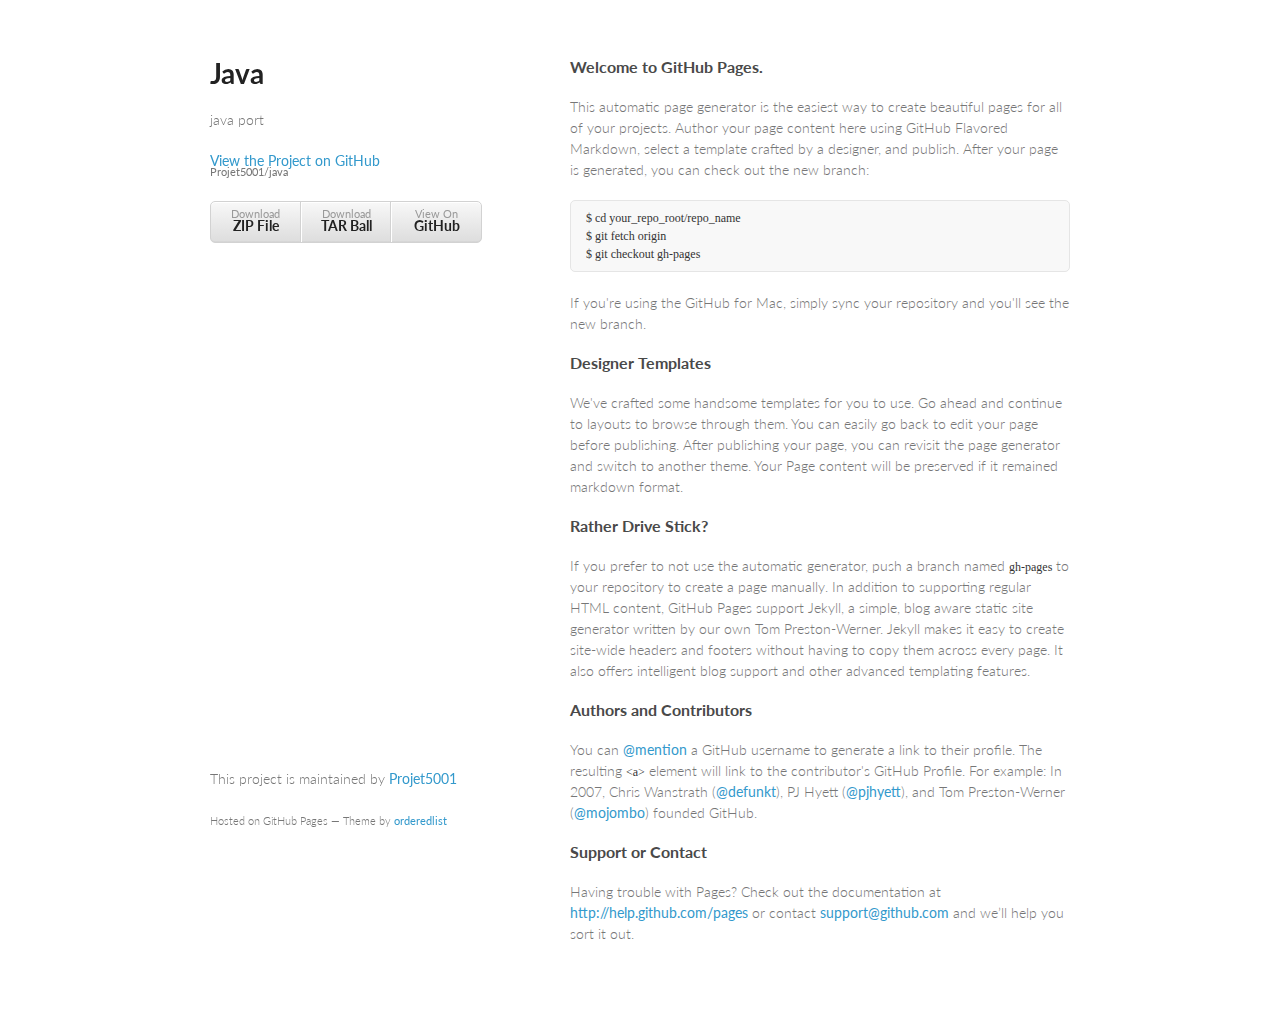
==== index.html @ 90815b57 "Create gh-pages branch via GitHub" ====
<!doctype html>
<html>
  <head>
    <meta charset="utf-8">
    <meta http-equiv="X-UA-Compatible" content="chrome=1">
    <title>Java by Projet5001</title>

    <link rel="stylesheet" href="stylesheets/styles.css">
    <link rel="stylesheet" href="stylesheets/pygment_trac.css">
    <meta name="viewport" content="width=device-width, initial-scale=1, user-scalable=no">
    <!--[if lt IE 9]>
    <script src="//html5shiv.googlecode.com/svn/trunk/html5.js"></script>
    <![endif]-->
  </head>
  <body>
    <div class="wrapper">
      <header>
        <h1>Java</h1>
        <p>java port</p>

        <p class="view"><a href="https://github.com/Projet5001/java">View the Project on GitHub <small>Projet5001/java</small></a></p>


        <ul>
          <li><a href="https://github.com/Projet5001/java/zipball/master">Download <strong>ZIP File</strong></a></li>
          <li><a href="https://github.com/Projet5001/java/tarball/master">Download <strong>TAR Ball</strong></a></li>
          <li><a href="https://github.com/Projet5001/java">View On <strong>GitHub</strong></a></li>
        </ul>
      </header>
      <section>
        <h3>
<a name="welcome-to-github-pages" class="anchor" href="#welcome-to-github-pages"><span class="octicon octicon-link"></span></a>Welcome to GitHub Pages.</h3>

<p>This automatic page generator is the easiest way to create beautiful pages for all of your projects. Author your page content here using GitHub Flavored Markdown, select a template crafted by a designer, and publish. After your page is generated, you can check out the new branch:</p>

<pre><code>$ cd your_repo_root/repo_name
$ git fetch origin
$ git checkout gh-pages
</code></pre>

<p>If you're using the GitHub for Mac, simply sync your repository and you'll see the new branch.</p>

<h3>
<a name="designer-templates" class="anchor" href="#designer-templates"><span class="octicon octicon-link"></span></a>Designer Templates</h3>

<p>We've crafted some handsome templates for you to use. Go ahead and continue to layouts to browse through them. You can easily go back to edit your page before publishing. After publishing your page, you can revisit the page generator and switch to another theme. Your Page content will be preserved if it remained markdown format.</p>

<h3>
<a name="rather-drive-stick" class="anchor" href="#rather-drive-stick"><span class="octicon octicon-link"></span></a>Rather Drive Stick?</h3>

<p>If you prefer to not use the automatic generator, push a branch named <code>gh-pages</code> to your repository to create a page manually. In addition to supporting regular HTML content, GitHub Pages support Jekyll, a simple, blog aware static site generator written by our own Tom Preston-Werner. Jekyll makes it easy to create site-wide headers and footers without having to copy them across every page. It also offers intelligent blog support and other advanced templating features.</p>

<h3>
<a name="authors-and-contributors" class="anchor" href="#authors-and-contributors"><span class="octicon octicon-link"></span></a>Authors and Contributors</h3>

<p>You can <a href="https://github.com/blog/821" class="user-mention">@mention</a> a GitHub username to generate a link to their profile. The resulting <code>&lt;a&gt;</code> element will link to the contributor's GitHub Profile. For example: In 2007, Chris Wanstrath (<a href="https://github.com/defunkt" class="user-mention">@defunkt</a>), PJ Hyett (<a href="https://github.com/pjhyett" class="user-mention">@pjhyett</a>), and Tom Preston-Werner (<a href="https://github.com/mojombo" class="user-mention">@mojombo</a>) founded GitHub.</p>

<h3>
<a name="support-or-contact" class="anchor" href="#support-or-contact"><span class="octicon octicon-link"></span></a>Support or Contact</h3>

<p>Having trouble with Pages? Check out the documentation at <a href="http://help.github.com/pages">http://help.github.com/pages</a> or contact <a href="mailto:support@github.com">support@github.com</a> and we’ll help you sort it out.</p>
      </section>
      <footer>
        <p>This project is maintained by <a href="https://github.com/Projet5001">Projet5001</a></p>
        <p><small>Hosted on GitHub Pages &mdash; Theme by <a href="https://github.com/orderedlist">orderedlist</a></small></p>
      </footer>
    </div>
    <script src="javascripts/scale.fix.js"></script>
    
  </body>
</html>
---- stylesheets/styles.css ----
@import url(https://fonts.googleapis.com/css?family=Lato:300italic,700italic,300,700);

body {
  padding:50px;
  font:14px/1.5 Lato, "Helvetica Neue", Helvetica, Arial, sans-serif;
  color:#777;
  font-weight:300;
}

h1, h2, h3, h4, h5, h6 {
  color:#222;
  margin:0 0 20px;
}

p, ul, ol, table, pre, dl {
  margin:0 0 20px;
}

h1, h2, h3 {
  line-height:1.1;
}

h1 {
  font-size:28px;
}

h2 {
  color:#393939;
}

h3, h4, h5, h6 {
  color:#494949;
}

a {
  color:#39c;
  font-weight:400;
  text-decoration:none;
}

a small {
  font-size:11px;
  color:#777;
  margin-top:-0.6em;
  display:block;
}

.wrapper {
  width:860px;
  margin:0 auto;
}

blockquote {
  border-left:1px solid #e5e5e5;
  margin:0;
  padding:0 0 0 20px;
  font-style:italic;
}

code, pre {
  font-family:Monaco, Bitstream Vera Sans Mono, Lucida Console, Terminal;
  color:#333;
  font-size:12px;
}

pre {
  padding:8px 15px;
  background: #f8f8f8;  
  border-radius:5px;
  border:1px solid #e5e5e5;
  overflow-x: auto;
}

table {
  width:100%;
  border-collapse:collapse;
}

th, td {
  text-align:left;
  padding:5px 10px;
  border-bottom:1px solid #e5e5e5;
}

dt {
  color:#444;
  font-weight:700;
}

th {
  color:#444;
}

img {
  max-width:100%;
}

header {
  width:270px;
  float:left;
  position:fixed;
}

header ul {
  list-style:none;
  height:40px;
  
  padding:0;
  
  background: #eee;
  background: -moz-linear-gradient(top, #f8f8f8 0%, #dddddd 100%);
  background: -webkit-gradient(linear, left top, left bottom, color-stop(0%,#f8f8f8), color-stop(100%,#dddddd));
  background: -webkit-linear-gradient(top, #f8f8f8 0%,#dddddd 100%);
  background: -o-linear-gradient(top, #f8f8f8 0%,#dddddd 100%);
  background: -ms-linear-gradient(top, #f8f8f8 0%,#dddddd 100%);
  background: linear-gradient(top, #f8f8f8 0%,#dddddd 100%);
  
  border-radius:5px;
  border:1px solid #d2d2d2;
  box-shadow:inset #fff 0 1px 0, inset rgba(0,0,0,0.03) 0 -1px 0;
  width:270px;
}

header li {
  width:89px;
  float:left;
  border-right:1px solid #d2d2d2;
  height:40px;
}

header ul a {
  line-height:1;
  font-size:11px;
  color:#999;
  display:block;
  text-align:center;
  padding-top:6px;
  height:40px;
}

strong {
  color:#222;
  font-weight:700;
}

header ul li + li {
  width:88px;
  border-left:1px solid #fff;
}

header ul li + li + li {
  border-right:none;
  width:89px;
}

header ul a strong {
  font-size:14px;
  display:block;
  color:#222;
}

section {
  width:500px;
  float:right;
  padding-bottom:50px;
}

small {
  font-size:11px;
}

hr {
  border:0;
  background:#e5e5e5;
  height:1px;
  margin:0 0 20px;
}

footer {
  width:270px;
  float:left;
  position:fixed;
  bottom:50px;
}

@media print, screen and (max-width: 960px) {
  
  div.wrapper {
    width:auto;
    margin:0;
  }
  
  header, section, footer {
    float:none;
    position:static;
    width:auto;
  }
  
  header {
    padding-right:320px;
  }
  
  section {
    border:1px solid #e5e5e5;
    border-width:1px 0;
    padding:20px 0;
    margin:0 0 20px;
  }
  
  header a small {
    display:inline;
  }
  
  header ul {
    position:absolute;
    right:50px;
    top:52px;
  }
}

@media print, screen and (max-width: 720px) {
  body {
    word-wrap:break-word;
  }
  
  header {
    padding:0;
  }
  
  header ul, header p.view {
    position:static;
  }
  
  pre, code {
    word-wrap:normal;
  }
}

@media print, screen and (max-width: 480px) {
  body {
    padding:15px;
  }
  
  header ul {
    display:none;
  }
}

@media print {
  body {
    padding:0.4in;
    font-size:12pt;
    color:#444;
  }
}
---- stylesheets/pygment_trac.css ----
.highlight  { background: #ffffff; }
.highlight .c { color: #999988; font-style: italic } /* Comment */
.highlight .err { color: #a61717; background-color: #e3d2d2 } /* Error */
.highlight .k { font-weight: bold } /* Keyword */
.highlight .o { font-weight: bold } /* Operator */
.highlight .cm { color: #999988; font-style: italic } /* Comment.Multiline */
.highlight .cp { color: #999999; font-weight: bold } /* Comment.Preproc */
.highlight .c1 { color: #999988; font-style: italic } /* Comment.Single */
.highlight .cs { color: #999999; font-weight: bold; font-style: italic } /* Comment.Special */
.highlight .gd { color: #000000; background-color: #ffdddd } /* Generic.Deleted */
.highlight .gd .x { color: #000000; background-color: #ffaaaa } /* Generic.Deleted.Specific */
.highlight .ge { font-style: italic } /* Generic.Emph */
.highlight .gr { color: #aa0000 } /* Generic.Error */
.highlight .gh { color: #999999 } /* Generic.Heading */
.highlight .gi { color: #000000; background-color: #ddffdd } /* Generic.Inserted */
.highlight .gi .x { color: #000000; background-color: #aaffaa } /* Generic.Inserted.Specific */
.highlight .go { color: #888888 } /* Generic.Output */
.highlight .gp { color: #555555 } /* Generic.Prompt */
.highlight .gs { font-weight: bold } /* Generic.Strong */
.highlight .gu { color: #800080; font-weight: bold; } /* Generic.Subheading */
.highlight .gt { color: #aa0000 } /* Generic.Traceback */
.highlight .kc { font-weight: bold } /* Keyword.Constant */
.highlight .kd { font-weight: bold } /* Keyword.Declaration */
.highlight .kn { font-weight: bold } /* Keyword.Namespace */
.highlight .kp { font-weight: bold } /* Keyword.Pseudo */
.highlight .kr { font-weight: bold } /* Keyword.Reserved */
.highlight .kt { color: #445588; font-weight: bold } /* Keyword.Type */
.highlight .m { color: #009999 } /* Literal.Number */
.highlight .s { color: #d14 } /* Literal.String */
.highlight .na { color: #008080 } /* Name.Attribute */
.highlight .nb { color: #0086B3 } /* Name.Builtin */
.highlight .nc { color: #445588; font-weight: bold } /* Name.Class */
.highlight .no { color: #008080 } /* Name.Constant */
.highlight .ni { color: #800080 } /* Name.Entity */
.highlight .ne { color: #990000; font-weight: bold } /* Name.Exception */
.highlight .nf { color: #990000; font-weight: bold } /* Name.Function */
.highlight .nn { color: #555555 } /* Name.Namespace */
.highlight .nt { color: #000080 } /* Name.Tag */
.highlight .nv { color: #008080 } /* Name.Variable */
.highlight .ow { font-weight: bold } /* Operator.Word */
.highlight .w { color: #bbbbbb } /* Text.Whitespace */
.highlight .mf { color: #009999 } /* Literal.Number.Float */
.highlight .mh { color: #009999 } /* Literal.Number.Hex */
.highlight .mi { color: #009999 } /* Literal.Number.Integer */
.highlight .mo { color: #009999 } /* Literal.Number.Oct */
.highlight .sb { color: #d14 } /* Literal.String.Backtick */
.highlight .sc { color: #d14 } /* Literal.String.Char */
.highlight .sd { color: #d14 } /* Literal.String.Doc */
.highlight .s2 { color: #d14 } /* Literal.String.Double */
.highlight .se { color: #d14 } /* Literal.String.Escape */
.highlight .sh { color: #d14 } /* Literal.String.Heredoc */
.highlight .si { color: #d14 } /* Literal.String.Interpol */
.highlight .sx { color: #d14 } /* Literal.String.Other */
.highlight .sr { color: #009926 } /* Literal.String.Regex */
.highlight .s1 { color: #d14 } /* Literal.String.Single */
.highlight .ss { color: #990073 } /* Literal.String.Symbol */
.highlight .bp { color: #999999 } /* Name.Builtin.Pseudo */
.highlight .vc { color: #008080 } /* Name.Variable.Class */
.highlight .vg { color: #008080 } /* Name.Variable.Global */
.highlight .vi { color: #008080 } /* Name.Variable.Instance */
.highlight .il { color: #009999 } /* Literal.Number.Integer.Long */

.type-csharp .highlight .k { color: #0000FF }
.type-csharp .highlight .kt { color: #0000FF }
.type-csharp .highlight .nf { color: #000000; font-weight: normal }
.type-csharp .highlight .nc { color: #2B91AF }
.type-csharp .highlight .nn { color: #000000 }
.type-csharp .highlight .s { color: #A31515 }
.type-csharp .highlight .sc { color: #A31515 }
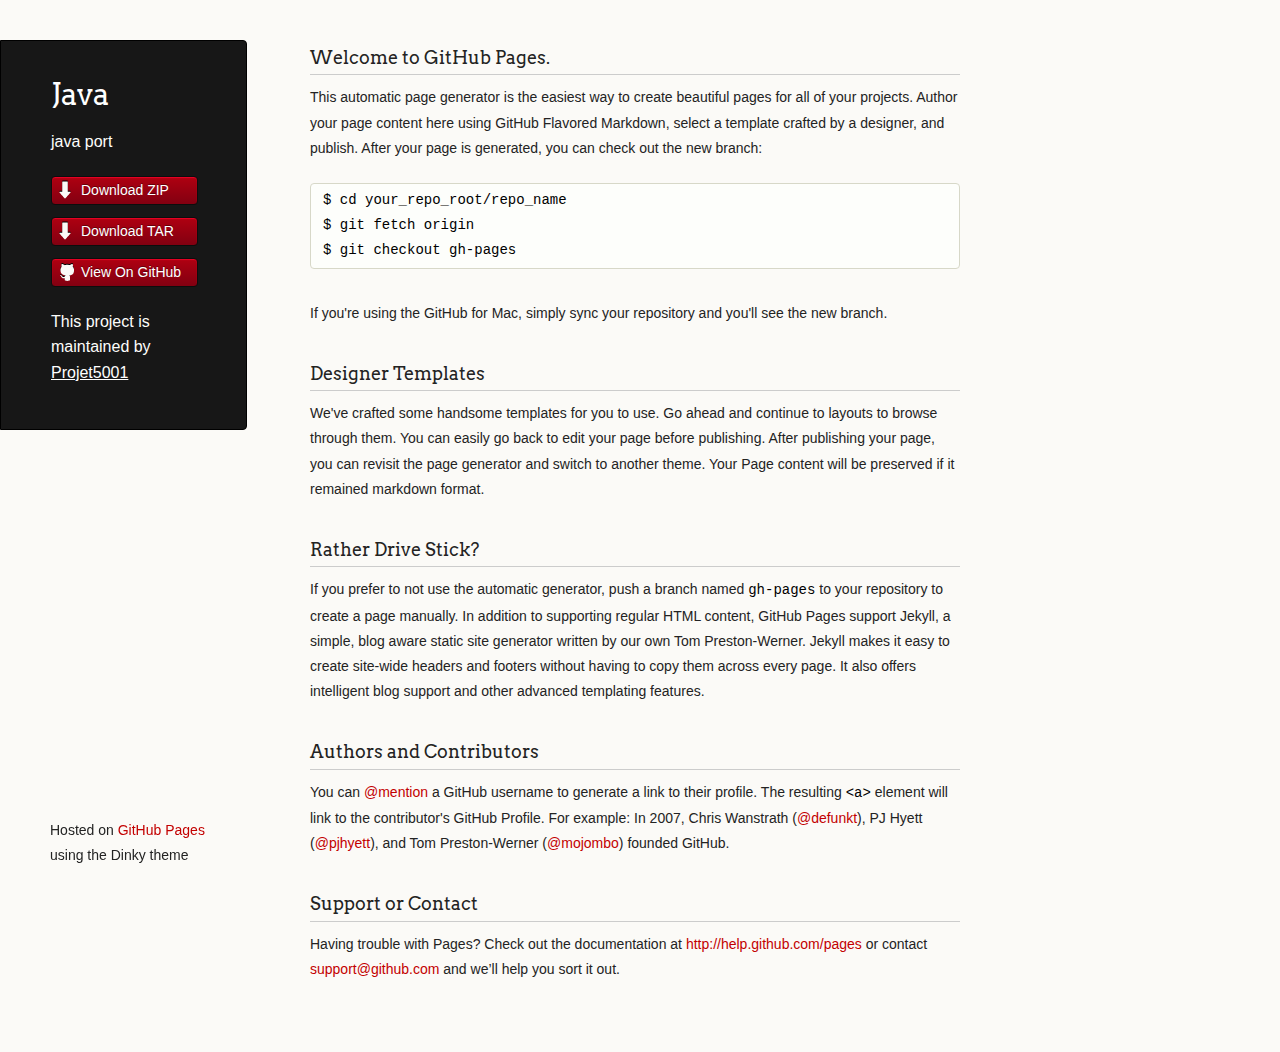
==== commit b6a1e14e: "Create gh-pages branch via GitHub" ====
--- a/index.html
+++ b/index.html
@@ -7,6 +7,7 @@
 
     <link rel="stylesheet" href="stylesheets/styles.css">
     <link rel="stylesheet" href="stylesheets/pygment_trac.css">
+    <script src="javascripts/scale.fix.js"></script>
     <meta name="viewport" content="width=device-width, initial-scale=1, user-scalable=no">
     <!--[if lt IE 9]>
     <script src="//html5shiv.googlecode.com/svn/trunk/html5.js"></script>
@@ -15,17 +16,18 @@
   <body>
     <div class="wrapper">
       <header>
-        <h1>Java</h1>
-        <p>java port</p>
+        <h1 class="header">Java</h1>
+        <p class="header">java port</p>
 
-        <p class="view"><a href="https://github.com/Projet5001/java">View the Project on GitHub <small>Projet5001/java</small></a></p>
+        <ul>
+          <li class="download"><a class="buttons" href="https://github.com/Projet5001/projet5001-java/zipball/master">Download ZIP</a></li>
+          <li class="download"><a class="buttons" href="https://github.com/Projet5001/projet5001-java/tarball/master">Download TAR</a></li>
+          <li><a class="buttons github" href="https://github.com/Projet5001/projet5001-java">View On GitHub</a></li>
+        </ul>
+
+        <p class="header">This project is maintained by <a class="header name" href="https://github.com/Projet5001">Projet5001</a></p>
 
 
-        <ul>
-          <li><a href="https://github.com/Projet5001/java/zipball/master">Download <strong>ZIP File</strong></a></li>
-          <li><a href="https://github.com/Projet5001/java/tarball/master">Download <strong>TAR Ball</strong></a></li>
-          <li><a href="https://github.com/Projet5001/java">View On <strong>GitHub</strong></a></li>
-        </ul>
       </header>
       <section>
         <h3>
@@ -61,11 +63,10 @@
 <p>Having trouble with Pages? Check out the documentation at <a href="http://help.github.com/pages">http://help.github.com/pages</a> or contact <a href="mailto:support@github.com">support@github.com</a> and we’ll help you sort it out.</p>
       </section>
       <footer>
-        <p>This project is maintained by <a href="https://github.com/Projet5001">Projet5001</a></p>
-        <p><small>Hosted on GitHub Pages &mdash; Theme by <a href="https://github.com/orderedlist">orderedlist</a></small></p>
+        <p><small>Hosted on <a href="http://pages.github.com">GitHub Pages</a> using the Dinky theme</small></p>
       </footer>
     </div>
-    <script src="javascripts/scale.fix.js"></script>
-    
+    <!--[if !IE]><script>fixScale(document);</script><![endif]-->
+		
   </body>
-</html>+</html>
--- a/stylesheets/styles.css
+++ b/stylesheets/styles.css
@@ -1,220 +1,374 @@
-@import url(https://fonts.googleapis.com/css?family=Lato:300italic,700italic,300,700);
+@import url(https://fonts.googleapis.com/css?family=Arvo:400,700,400italic);
+
+/* MeyerWeb Reset */
+
+html, body, div, span, applet, object, iframe,
+h1, h2, h3, h4, h5, h6, p, blockquote, pre,
+a, abbr, acronym, address, big, cite, code,
+del, dfn, em, img, ins, kbd, q, s, samp,
+small, strike, strong, sub, sup, tt, var,
+b, u, i, center,
+dl, dt, dd, ol, ul, li,
+fieldset, form, label, legend,
+table, caption, tbody, tfoot, thead, tr, th, td,
+article, aside, canvas, details, embed,
+figure, figcaption, footer, header, hgroup,
+menu, nav, output, ruby, section, summary,
+time, mark, audio, video {
+  margin: 0;
+  padding: 0;
+  border: 0;
+  font: inherit;
+  vertical-align: baseline;
+}
+
+
+/* Base text styles */
 
 body {
-  padding:50px;
-  font:14px/1.5 Lato, "Helvetica Neue", Helvetica, Arial, sans-serif;
-  color:#777;
-  font-weight:300;
+  padding:10px 50px 0 0;
+  font-family:"Helvetica Neue", Helvetica, Arial, sans-serif;
+	font-size: 14px;
+	color: #232323;
+	background-color: #FBFAF7;
+	margin: 0;
+	line-height: 1.8em;
+	-webkit-font-smoothing: antialiased;
+
 }
 
 h1, h2, h3, h4, h5, h6 {
-  color:#222;
-  margin:0 0 20px;
-}
-
-p, ul, ol, table, pre, dl {
-  margin:0 0 20px;
+  color:#232323;
+  margin:36px 0 10px;
+}
+
+p, ul, ol, table, dl {
+  margin:0 0 22px;
 }
 
 h1, h2, h3 {
-  line-height:1.1;
+	font-family: Arvo, Monaco, serif;
+  line-height:1.3;
+	font-weight: normal;
+}
+
+h1,h2, h3 {
+	display: block;
+	border-bottom: 1px solid #ccc;
+	padding-bottom: 5px;
 }
 
 h1 {
-  font-size:28px;
+	font-size: 30px;
 }
 
 h2 {
-  color:#393939;
-}
-
-h3, h4, h5, h6 {
-  color:#494949;
+	font-size: 24px;
+}
+
+h3 {
+	font-size: 18px;
+}
+
+h4, h5, h6 {
+	font-family: Arvo, Monaco, serif;
+	font-weight: 700;
 }
 
 a {
-  color:#39c;
-  font-weight:400;
+  color:#C30000;
+  font-weight:200;
   text-decoration:none;
 }
 
+a:hover {
+	text-decoration: underline;
+}
+
 a small {
-  font-size:11px;
-  color:#777;
-  margin-top:-0.6em;
-  display:block;
-}
-
-.wrapper {
-  width:860px;
-  margin:0 auto;
+	font-size: 12px;
+}
+
+em {
+	font-style: italic;
+}
+
+strong {
+  font-weight:700;
+}
+
+ul {
+  list-style: inside;
+  padding-left: 25px;
+}
+
+ol {
+  list-style: decimal inside;
+  padding-left: 20px;
 }
 
 blockquote {
-  border-left:1px solid #e5e5e5;
-  margin:0;
-  padding:0 0 0 20px;
-  font-style:italic;
-}
+  margin: 0;
+  padding: 0 0 0 20px;
+  font-style: italic;
+}
+
+dl, dt, dd, dl p {
+	font-color: #444;
+}
+
+dl dt {
+  font-weight: bold;
+}
+
+dl dd {
+  padding-left: 20px;
+  font-style: italic;
+}
+
+dl p {
+  padding-left: 20px;
+  font-style: italic;
+}
+
+hr {
+  border:0;
+  background:#ccc;
+  height:1px;
+  margin:0 0 24px;
+}
+
+/* Images */
+
+img {
+  position: relative;
+  margin: 0 auto;
+  max-width: 650px;
+  padding: 5px;
+  margin: 10px 0 32px 0;
+  border: 1px solid #ccc;
+}
+
+p img {
+  display: inline;
+  margin: 0;
+  padding: 0;
+  vertical-align: middle;
+  text-align: center;
+  border: none;
+}
+
+/* Code blocks */
 
 code, pre {
-  font-family:Monaco, Bitstream Vera Sans Mono, Lucida Console, Terminal;
-  color:#333;
-  font-size:12px;
+	font-family: Monaco, "Bitstream Vera Sans Mono", "Lucida Console", Terminal, monospace;
+  color:#000;
+  font-size:14px;
 }
 
 pre {
-  padding:8px 15px;
-  background: #f8f8f8;  
-  border-radius:5px;
-  border:1px solid #e5e5e5;
-  overflow-x: auto;
-}
+	padding: 4px 12px;
+  background: #FDFEFB;
+  border-radius:4px;
+  border:1px solid #D7D8C8;
+  overflow: auto;
+  overflow-y: hidden;
+	margin-bottom: 32px;
+}
+
+
+/* Tables */
 
 table {
   width:100%;
-  border-collapse:collapse;
-}
-
-th, td {
-  text-align:left;
-  padding:5px 10px;
-  border-bottom:1px solid #e5e5e5;
-}
-
-dt {
-  color:#444;
-  font-weight:700;
-}
+}
+
+table {
+  border: 1px solid #ccc;
+  margin-bottom: 32px;
+  text-align: left;
+ }
 
 th {
-  color:#444;
-}
-
-img {
-  max-width:100%;
-}
+  font-family: 'Arvo', Helvetica, Arial, sans-serif;
+	font-size: 18px;
+	font-weight: normal;
+  padding: 10px;
+  background: #232323;
+  color: #FDFEFB;
+ }
+
+td {
+  padding: 10px;
+	background: #ccc;
+ }
+
+
+/* Wrapper */
+.wrapper {
+  width:960px;
+}
+
+
+/* Header */
 
 header {
-  width:270px;
+	background-color: #171717;
+	color: #FDFDFB;
+  width:170px;
   float:left;
   position:fixed;
+	border: 1px solid #000;
+	-webkit-border-top-right-radius: 4px;
+	-webkit-border-bottom-right-radius: 4px;
+	-moz-border-radius-topright: 4px;
+	-moz-border-radius-bottomright: 4px;
+	border-top-right-radius: 4px;
+	border-bottom-right-radius: 4px;
+	padding: 34px 25px 22px 50px;
+	margin: 30px 25px 0 0;
+	-webkit-font-smoothing: antialiased;
+}
+
+p.header {
+	font-size: 16px;
+}
+
+h1.header {
+	font-family: Arvo, sans-serif;
+	font-size: 30px;
+	font-weight: 300;
+	line-height: 1.3em;
+	border-bottom: none;
+	margin-top: 0;
+}
+
+
+h1.header, a.header, a.name, header a{
+	color: #fff;
+}
+
+a.header {
+	text-decoration: underline;
+}
+
+a.name {
+	white-space: nowrap;
 }
 
 header ul {
   list-style:none;
-  height:40px;
-  
   padding:0;
-  
-  background: #eee;
-  background: -moz-linear-gradient(top, #f8f8f8 0%, #dddddd 100%);
+}
+
+header li {
+	list-style-type: none;
+  width:132px;
+  height:15px;
+	margin-bottom: 12px;
+	line-height: 1em;
+	padding: 6px 6px 6px 7px;
+
+	background: #AF0011;
+	background: -moz-linear-gradient(top, #AF0011 0%, #820011 100%);
   background: -webkit-gradient(linear, left top, left bottom, color-stop(0%,#f8f8f8), color-stop(100%,#dddddd));
-  background: -webkit-linear-gradient(top, #f8f8f8 0%,#dddddd 100%);
-  background: -o-linear-gradient(top, #f8f8f8 0%,#dddddd 100%);
-  background: -ms-linear-gradient(top, #f8f8f8 0%,#dddddd 100%);
-  background: linear-gradient(top, #f8f8f8 0%,#dddddd 100%);
-  
-  border-radius:5px;
-  border:1px solid #d2d2d2;
-  box-shadow:inset #fff 0 1px 0, inset rgba(0,0,0,0.03) 0 -1px 0;
-  width:270px;
-}
-
-header li {
-  width:89px;
-  float:left;
-  border-right:1px solid #d2d2d2;
-  height:40px;
-}
-
-header ul a {
-  line-height:1;
-  font-size:11px;
-  color:#999;
-  display:block;
-  text-align:center;
-  padding-top:6px;
-  height:40px;
-}
-
-strong {
-  color:#222;
-  font-weight:700;
-}
-
-header ul li + li {
-  width:88px;
-  border-left:1px solid #fff;
-}
-
-header ul li + li + li {
-  border-right:none;
-  width:89px;
-}
-
-header ul a strong {
-  font-size:14px;
-  display:block;
-  color:#222;
-}
+  background: -webkit-linear-gradient(top, #AF0011 0%,#820011 100%);
+  background: -o-linear-gradient(top, #AF0011 0%,#820011 100%);
+  background: -ms-linear-gradient(top, #AF0011 0%,#820011 100%);
+  background: linear-gradient(top, #AF0011 0%,#820011 100%);
+
+	border-radius:4px;
+  border:1px solid #0D0D0D;
+
+	-webkit-box-shadow: inset 0px 1px 1px 0 rgba(233,2,38, 1);
+	box-shadow: inset 0px 1px 1px 0 rgba(233,2,38, 1);
+
+}
+
+header li:hover {
+	background: #C3001D;
+	background: -moz-linear-gradient(top, #C3001D 0%, #950119 100%);
+  background: -webkit-gradient(linear, left top, left bottom, color-stop(0%,#f8f8f8), color-stop(100%,#dddddd));
+  background: -webkit-linear-gradient(top, #C3001D 0%,#950119 100%);
+  background: -o-linear-gradient(top, #C3001D 0%,#950119 100%);
+  background: -ms-linear-gradient(top, #C3001D 0%,#950119 100%);
+  background: linear-gradient(top, #C3001D 0%,#950119 100%);
+}
+
+a.buttons {
+	-webkit-font-smoothing: antialiased;
+	background: url(../images/arrow-down.png) no-repeat;
+	font-weight: normal;
+	text-shadow: rgba(0, 0, 0, 0.4) 0 -1px 0;
+	padding: 2px 2px 2px 22px;
+	height: 30px;
+}
+
+a.github {
+	background: url(../images/octocat-small.png) no-repeat 1px;
+}
+
+a.buttons:hover {
+	color: #fff;
+	text-decoration: none;
+}
+
+
+/* Section - for main page content */
 
 section {
-  width:500px;
+  width:650px;
   float:right;
   padding-bottom:50px;
 }
 
-small {
-  font-size:11px;
-}
-
-hr {
-  border:0;
-  background:#e5e5e5;
-  height:1px;
-  margin:0 0 20px;
-}
+
+/* Footer */
 
 footer {
-  width:270px;
+  width:170px;
   float:left;
   position:fixed;
-  bottom:50px;
+  bottom:10px;
+	padding-left: 50px;
 }
 
 @media print, screen and (max-width: 960px) {
-  
+
   div.wrapper {
     width:auto;
     margin:0;
   }
-  
+
   header, section, footer {
     float:none;
     position:static;
     width:auto;
   }
-  
+
+	footer {
+		border-top: 1px solid #ccc;
+		margin:0 84px 0 50px;
+		padding:0;
+	}
+
   header {
     padding-right:320px;
   }
-  
+
   section {
-    border:1px solid #e5e5e5;
-    border-width:1px 0;
-    padding:20px 0;
+    padding:20px 84px 20px 50px;
     margin:0 0 20px;
   }
-  
+
   header a small {
     display:inline;
   }
-  
+
   header ul {
     position:absolute;
-    right:50px;
-    top:52px;
+    right:130px;
+    top:84px;
   }
 }
 
@@ -222,28 +376,40 @@
   body {
     word-wrap:break-word;
   }
-  
+
   header {
-    padding:0;
-  }
-  
+    padding:10px 20px 0;
+		margin-right: 0;
+  }
+
+	section {
+    padding:10px 0 10px 20px;
+    margin:0 0 30px;
+  }
+
+	footer {
+		margin: 0 0 0 30px;
+	}
+
   header ul, header p.view {
     position:static;
   }
-  
-  pre, code {
-    word-wrap:normal;
-  }
 }
 
 @media print, screen and (max-width: 480px) {
-  body {
-    padding:15px;
-  }
-  
-  header ul {
+
+  header ul li.download {
     display:none;
   }
+
+	footer {
+		margin: 0 0 0 20px;
+	}
+
+	footer a{
+		display:block;
+	}
+
 }
 
 @media print {
@@ -252,4 +418,4 @@
     font-size:12pt;
     color:#444;
   }
-}
+}